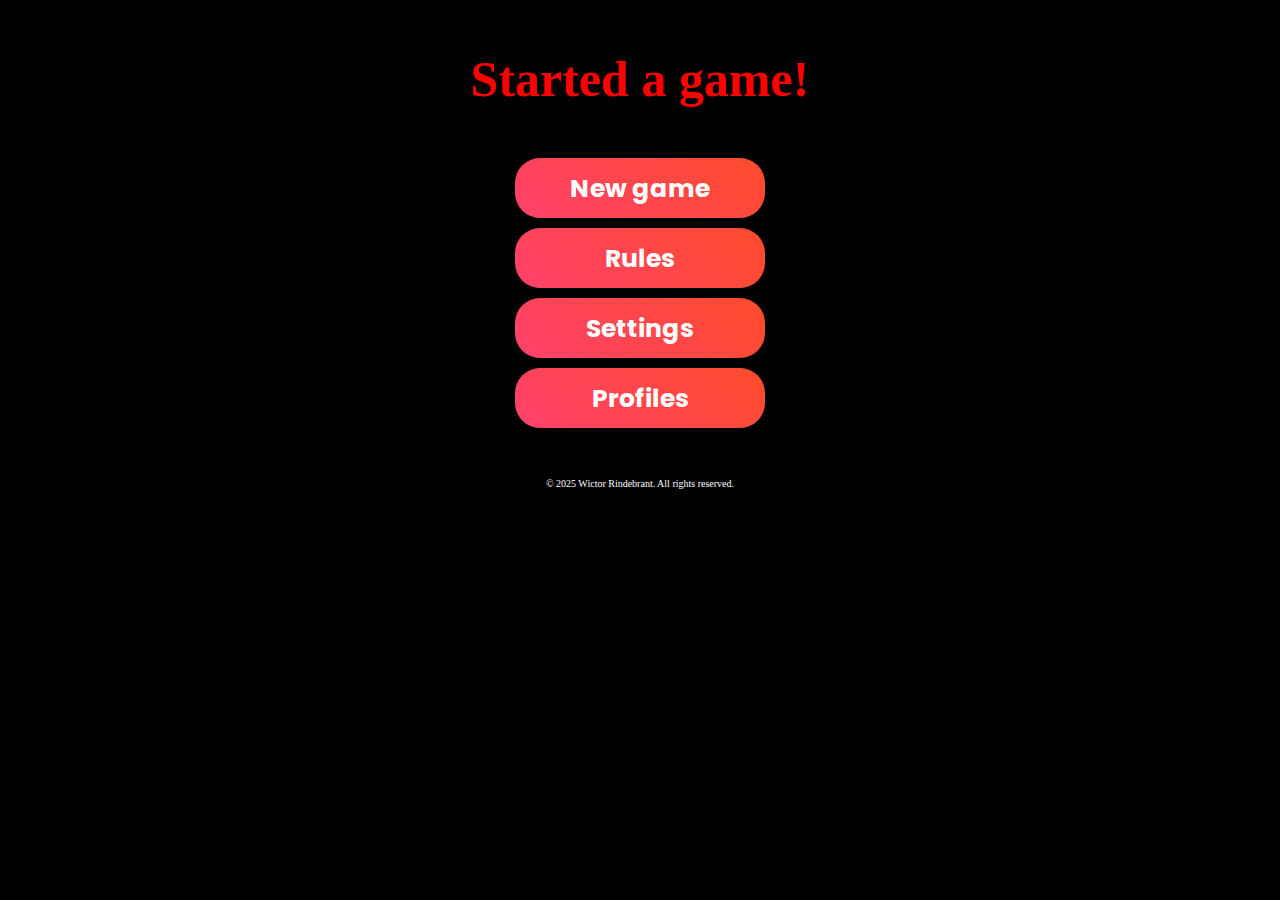
==== game.html @ 1c01279f "Added some buttons, made it look better and implemented js" ====
<!DOCTYPE html>
<html lang="en">
<head>
    <meta charset="UTF-8">
    <meta name="viewport" content="width=device-width, initial-scale=1.0">
    <meta name="description" content="A basic web application to get started.">
    <meta name="author" content="Your Name">
    <title>My Web Application</title>
    <!-- Link to an external CSS file -->
    <link rel="stylesheet" href="./css/start.css">
    <!-- Favicon -->
    <link rel="icon" type="image/png" href="favicon.png">
</head>
<body>
    <main>
        <section id="start">
            <h1 id="start-txt">Started a game!</h1>
            <div class="button-container">
                <button class="option-btn" id="new-game">New game</button>
                <button class="option-btn">Rules</button>
                <button class="option-btn">Settings</button>
                <button class="option-btn" onclick="navigateToPage('index.html')">Profiles</button>
            </div>
        </section>
    </main>

    <footer>
        <p id="copy-right">&copy; 2025 Wictor Rindebrant. All rights reserved.</p>
    </footer>

    <!-- Link to an external JavaScript file -->
    <script src="./js/app.js"></script>
</body>
</html>
---- css/start.css ----
@import url('https://fonts.googleapis.com/css2?family=Poppins:wght@400;600&display=swap');

body {
    background-color: black;
    color: white;
}

h1 {
    color: red;
}

#start-txt {
    display: flex;
    flex-direction: column;
    align-items: center;
    gap: 10px;
    margin-top: 50px;
    font-size: 50px;
}

.button-container {
    display: flex;
    flex-direction: column;
    align-items: center;
    gap: 10px;
    margin-top: 50px;
}

.option-btn {
    width: 200px;
    height: 50px;
    font-size: 30px;
}

#copy-right {
    display: flex;
    flex-direction: column;
    align-items: center;
    gap: 10px;
    margin-top: 50px;
    font-size: 10px;
}

.option-btn {
    padding: 12px 25px;
    font-size: 25px;
    font-weight: bold;
    font-family: 'Poppins', sans-serif;
    border: none;
    background: linear-gradient(45deg, #ff416c, #ff4b2b);
    color: white;
    cursor: pointer;
    border-radius: 25px;
    height: 60px;
    width: 250px;
    text-align: center;
    transition: all 0.3s ease;
    box-shadow: 0px 4px 10px rgba(0, 0, 0, 0.2);
}

.option-btn:hover {
    transform: scale(1.1);
    box-shadow: 0px 6px 15px rgba(0, 0, 0, 0.3);
}
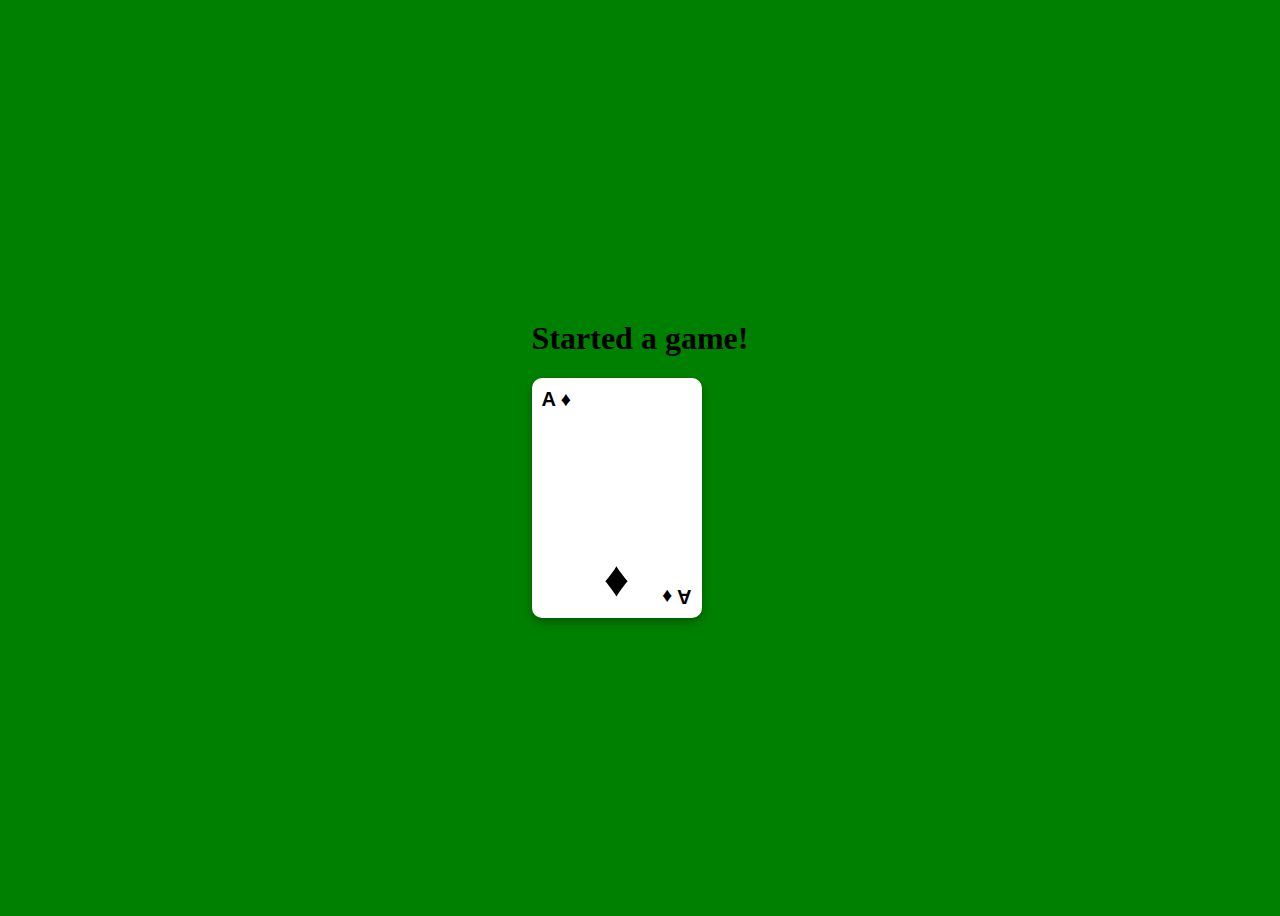
==== commit 355490cd: "Fixed game side" ====
--- a/game.html
+++ b/game.html
@@ -7,7 +7,7 @@
     <meta name="author" content="Your Name">
     <title>My Web Application</title>
     <!-- Link to an external CSS file -->
-    <link rel="stylesheet" href="./css/start.css">
+    <link rel="stylesheet" href="./css/game.css">
     <!-- Favicon -->
     <link rel="icon" type="image/png" href="favicon.png">
 </head>
@@ -15,18 +15,13 @@
     <main>
         <section id="start">
             <h1 id="start-txt">Started a game!</h1>
-            <div class="button-container">
-                <button class="option-btn" id="new-game">New game</button>
-                <button class="option-btn">Rules</button>
-                <button class="option-btn">Settings</button>
-                <button class="option-btn" onclick="navigateToPage('index.html')">Profiles</button>
+            <div class="card">
+                <div class="corner">A ♦</div>
+                <div class="suit">♦</div>
+                <div class="corner bottom-right">A ♦</div>
             </div>
         </section>
     </main>
-
-    <footer>
-        <p id="copy-right">&copy; 2025 Wictor Rindebrant. All rights reserved.</p>
-    </footer>
 
     <!-- Link to an external JavaScript file -->
     <script src="./js/app.js"></script>
--- a/css/game.css
+++ b/css/game.css
@@ -0,0 +1,45 @@
+body {
+    display: flex;
+    justify-content: center;
+    align-items: center;
+    height: 100vh;
+    background-color: green;
+}
+
+.card {
+    width: 150px;
+    height: 220px;
+    background-color: white;
+    border-radius: 10px;
+    box-shadow: 0 4px 10px rgba(0, 0, 0, 0.3);
+    display: flex;
+    flex-direction: column;
+    justify-content: space-between;
+    padding: 10px;
+    font-family: 'Arial', sans-serif;
+    font-weight: bold;
+    position: relative;
+}
+
+.corner {
+    font-size: 20px;
+}
+
+.suit {
+    font-size: 50px;
+    text-align: center;
+}
+
+.bottom-right {
+    position: absolute;
+    bottom: 10px;
+    right: 10px;
+    transform: rotate(180deg);
+}
+
+footer {
+    text-align: center;
+    margin-top: 20px;
+    font-size: 14px;
+    color: white;
+}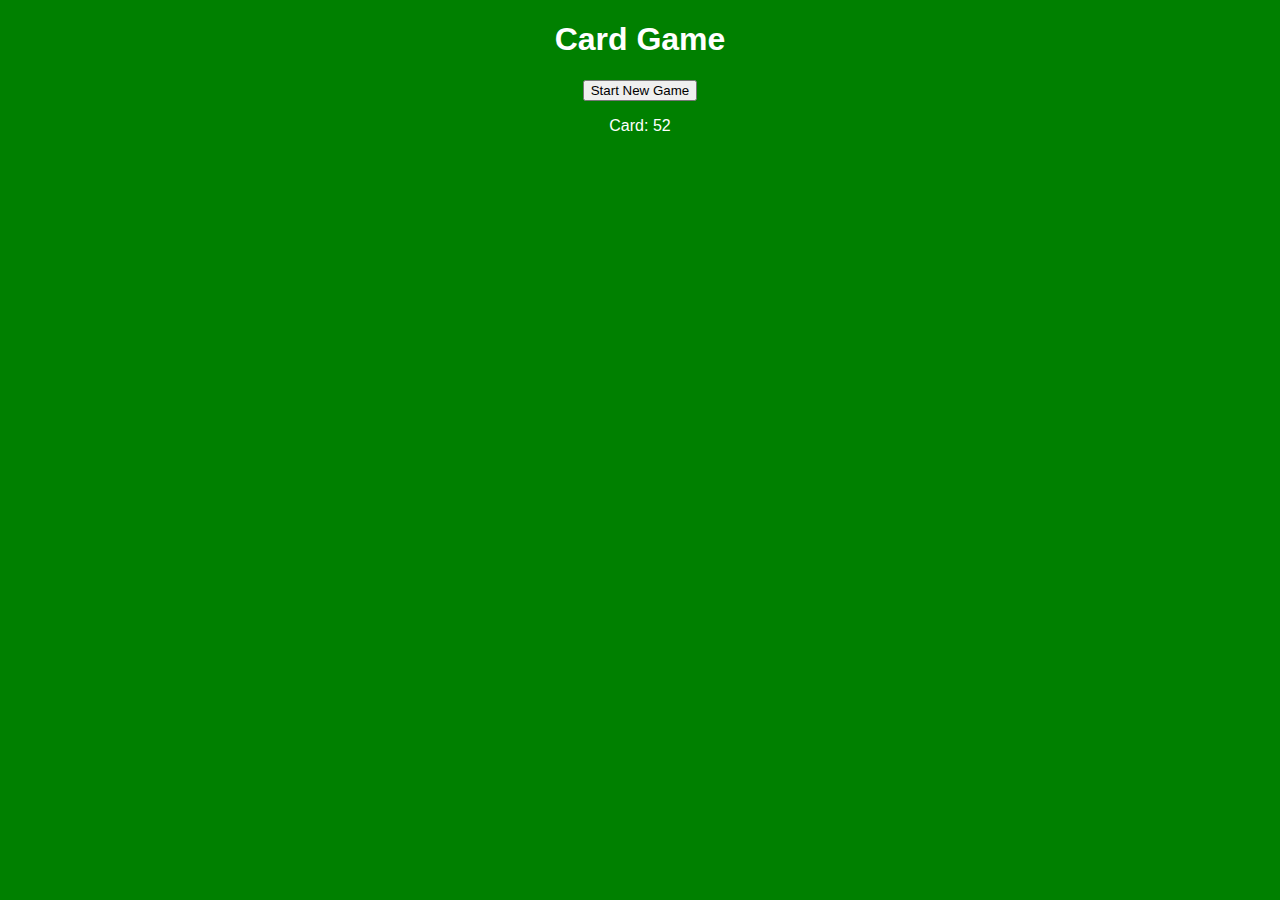
==== commit 08aec74e: "Fixed functionallity for game page" ====
--- a/game.html
+++ b/game.html
@@ -3,27 +3,14 @@
 <head>
     <meta charset="UTF-8">
     <meta name="viewport" content="width=device-width, initial-scale=1.0">
-    <meta name="description" content="A basic web application to get started.">
-    <meta name="author" content="Your Name">
-    <title>My Web Application</title>
-    <!-- Link to an external CSS file -->
+    <title>Card Game</title>
     <link rel="stylesheet" href="./css/game.css">
-    <!-- Favicon -->
-    <link rel="icon" type="image/png" href="favicon.png">
 </head>
 <body>
-    <main>
-        <section id="start">
-            <h1 id="start-txt">Started a game!</h1>
-            <div class="card">
-                <div class="corner">A ♦</div>
-                <div class="suit">♦</div>
-                <div class="corner bottom-right">A ♦</div>
-            </div>
-        </section>
-    </main>
-
-    <!-- Link to an external JavaScript file -->
-    <script src="./js/app.js"></script>
+    <h1 style="color: white;">Card Game</h1>
+    <button onclick="startGame()">Start New Game</button>
+    <p style="color: white;">Card: <span id="cardsLeft">52</span></p>
+    <div id="game"></div>
+    <script src="./js/game.js"></script>
 </body>
 </html>
--- a/css/game.css
+++ b/css/game.css
@@ -1,45 +1,53 @@
 body {
-    display: flex;
-    justify-content: center;
-    align-items: center;
-    height: 100vh;
+    font-family: Arial, sans-serif;
+    text-align: center;
     background-color: green;
 }
-
 .card {
-    width: 150px;
-    height: 220px;
+    display: inline-block;
+    width: 120px;
+    height: 180px;
+    border-radius: 10px;
+    border: 2px solid black;
+    text-align: center;
+    margin: 10px;
+    padding: 10px;
     background-color: white;
-    border-radius: 10px;
-    box-shadow: 0 4px 10px rgba(0, 0, 0, 0.3);
-    display: flex;
-    flex-direction: column;
-    justify-content: space-between;
-    padding: 10px;
-    font-family: 'Arial', sans-serif;
+    box-shadow: 3px 3px 10px rgba(0, 0, 0, 0.3);
+    position: relative;
+    font-size: 24px;
     font-weight: bold;
-    position: relative;
 }
-
-.corner {
-    font-size: 20px;
+.card.red {
+    color: red;
 }
-
-.suit {
-    font-size: 50px;
-    text-align: center;
+.card.black {
+    color: black;
 }
-
-.bottom-right {
+.card .top-left, .card .bottom-right {
     position: absolute;
-    bottom: 10px;
-    right: 10px;
+    font-size: 18px;
+}
+.card .top-left {
+    top: 5px;
+    left: 5px;
+}
+.card .bottom-right {
+    bottom: 5px;
+    right: 5px;
     transform: rotate(180deg);
 }
-
-footer {
-    text-align: center;
-    margin-top: 20px;
-    font-size: 14px;
-    color: white;
+.card .center {
+    position: absolute;
+    top: 50%;
+    left: 50%;
+    transform: translate(-50%, -50%);
+    font-size: 32px;
+}
+.card.back {
+    background-color: red;
+    background-image: linear-gradient(45deg, darkred 25%, transparent 25%, transparent 75%, darkred 75%, darkred), 
+                      linear-gradient(45deg, darkred 25%, transparent 25%, transparent 75%, darkred 75%, darkred);
+    background-size: 20px 20px;
+    background-position: 0 0, 10px 10px;
 }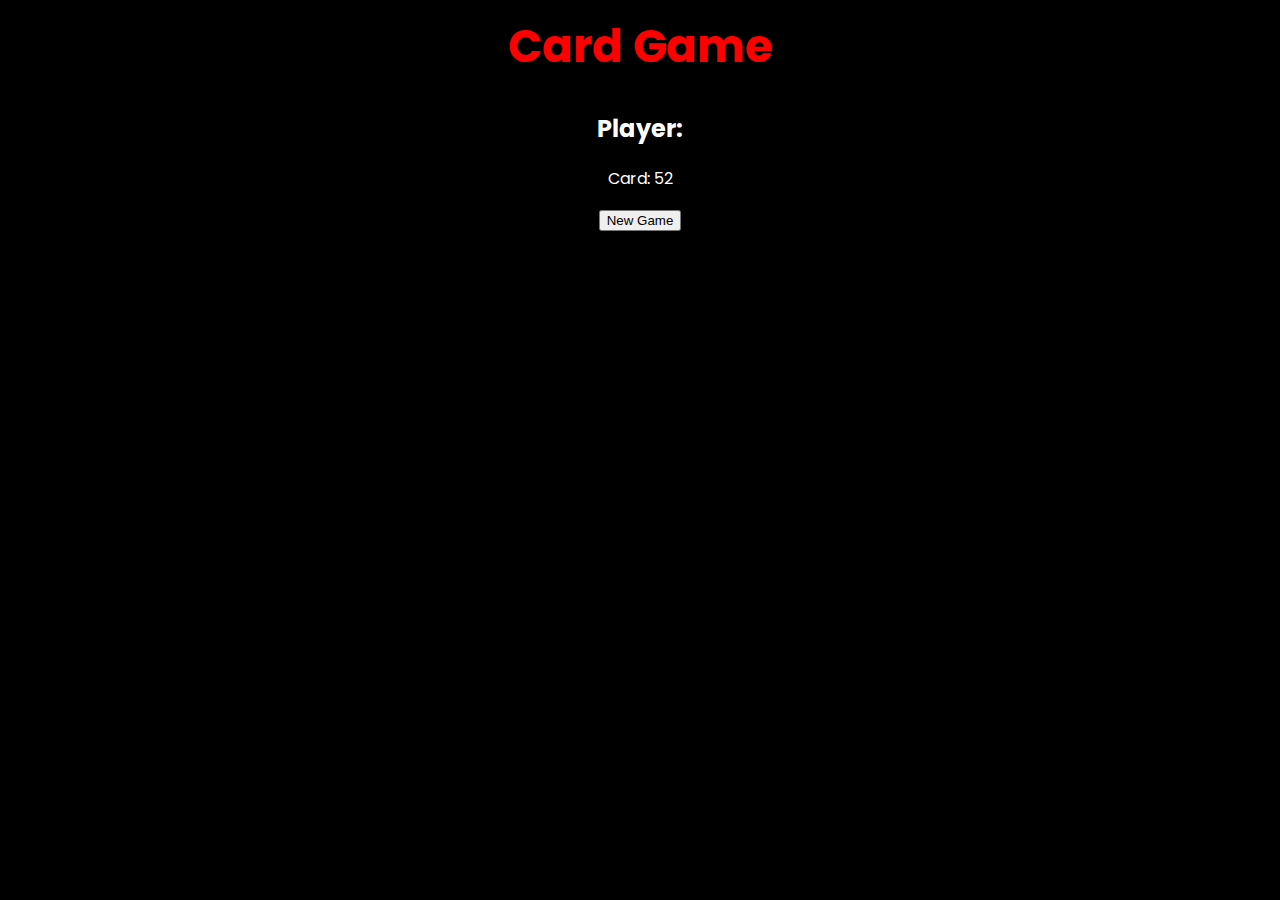
==== commit 2dd45a9e: "Fixed scaling for phone and fixed a little on game" ====
--- a/game.html
+++ b/game.html
@@ -1,16 +1,24 @@
 <!DOCTYPE html>
 <html lang="en">
+
 <head>
     <meta charset="UTF-8">
     <meta name="viewport" content="width=device-width, initial-scale=1.0">
     <title>Card Game</title>
     <link rel="stylesheet" href="./css/game.css">
 </head>
+
 <body>
-    <h1 style="color: white;">Card Game</h1>
-    <button onclick="startGame()">Start New Game</button>
-    <p style="color: white;">Card: <span id="cardsLeft">52</span></p>
-    <div id="game"></div>
+    <div id="mobile-size"></div>
+    <main>
+        <h1 id="start-txt">Card Game</h1>
+        <h2>Player: </h2>
+        <div id="game"></div>
+        <p>Card: <span id="cardsLeft">52</span></p>
+        <button id="start-btn" onclick="startGame()">New Game</button>
+    </main>
+
     <script src="./js/game.js"></script>
 </body>
-</html>
+
+</html>--- a/css/game.css
+++ b/css/game.css
@@ -1,12 +1,54 @@
+@import url('https://fonts.googleapis.com/css2?family=Poppins:wght@400;600&display=swap');
+
+/* === Global Styles === */
 body {
-    font-family: Arial, sans-serif;
+    background-color: black;
+    color: white;
+    display: flex;
+    justify-content: center;
+    flex-direction: column;
+    align-items: center;
     text-align: center;
-    background-color: green;
+    font-family: 'Poppins', sans-serif;
 }
+
+/* === Headings === */
+h1 {
+    color: red;
+    text-align: center;
+}
+
+/* === Mobile Guide Frame === */
+#mobile-size {
+    position: fixed;
+    top: 50%;
+    left: 50%;
+    transform: translate(-50%, -50%);
+    width: 360px;
+    /* Typical mobile width */
+    height: 612px;
+    /* Typical mobile height */
+    /* outline: 2px dashed red;
+    /* Outline instead of border */
+    pointer-events: none;
+    /* Ensures clicks go through */
+    z-index: 9999;
+}
+
+/* === Centered Start Text === */
+#start-txt {
+    display: flex;
+    flex-direction: column;
+    align-items: center;
+    margin-top: 5px;
+    font-size: 45px;
+}
+
+/* === Card Styles === */
 .card {
     display: inline-block;
-    width: 120px;
-    height: 180px;
+    width: 230px;
+    height: 345px;
     border-radius: 10px;
     border: 2px solid black;
     text-align: center;
@@ -18,36 +60,45 @@
     font-size: 24px;
     font-weight: bold;
 }
+
 .card.red {
     color: red;
 }
+
 .card.black {
     color: black;
 }
-.card .top-left, .card .bottom-right {
+
+/* === Card Positioning === */
+.card .top-left,
+.card .bottom-right {
     position: absolute;
-    font-size: 18px;
+    font-size: 32px;
 }
+
 .card .top-left {
     top: 5px;
-    left: 5px;
+    left: 10px;
 }
+
 .card .bottom-right {
     bottom: 5px;
-    right: 5px;
-    transform: rotate(180deg);
+    right: 10px;
 }
+
 .card .center {
     position: absolute;
     top: 50%;
     left: 50%;
     transform: translate(-50%, -50%);
-    font-size: 32px;
+    font-size: 40px;
 }
+
+/* === Card Back Styles === */
 .card.back {
     background-color: red;
-    background-image: linear-gradient(45deg, darkred 25%, transparent 25%, transparent 75%, darkred 75%, darkred), 
-                      linear-gradient(45deg, darkred 25%, transparent 25%, transparent 75%, darkred 75%, darkred);
+    background-image: linear-gradient(45deg, darkred 25%, transparent 25%, transparent 75%, darkred 75%, darkred),
+        linear-gradient(45deg, darkred 25%, transparent 25%, transparent 75%, darkred 75%, darkred);
     background-size: 20px 20px;
     background-position: 0 0, 10px 10px;
-}+}
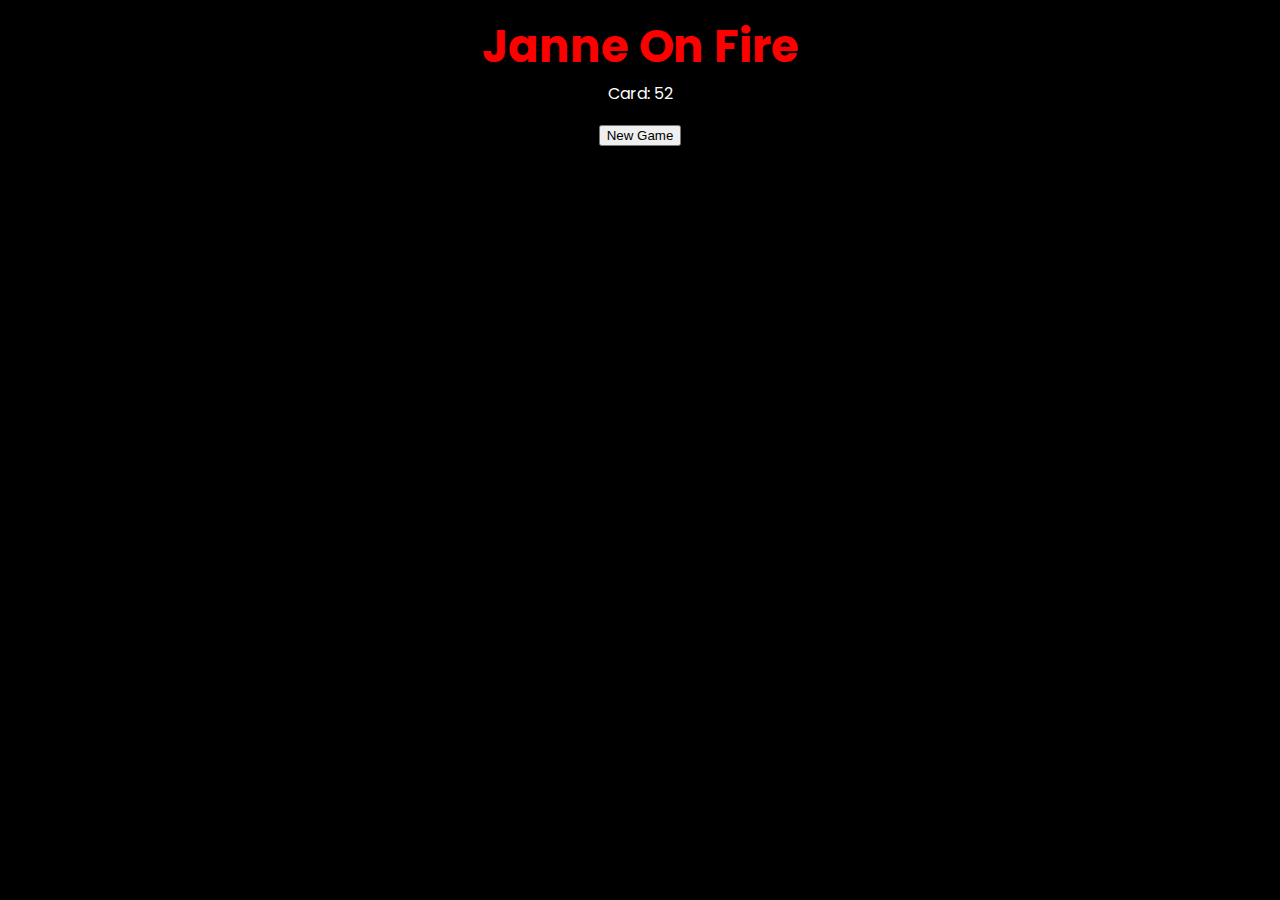
==== commit b3176792: "First playable version" ====
--- a/game.html
+++ b/game.html
@@ -11,9 +11,9 @@
 <body>
     <div id="mobile-size"></div>
     <main>
-        <h1 id="start-txt">Card Game</h1>
-        <h2>Player: </h2>
+        <h1 id="player">Janne On Fire</h2>
         <div id="game"></div>
+        <h2 id="desc"></h2>
         <p>Card: <span id="cardsLeft">52</span></p>
         <button id="start-btn" onclick="startGame()">New Game</button>
     </main>
--- a/css/game.css
+++ b/css/game.css
@@ -24,24 +24,34 @@
     top: 50%;
     left: 50%;
     transform: translate(-50%, -50%);
-    width: 360px;
-    /* Typical mobile width */
-    height: 612px;
-    /* Typical mobile height */
-    /* outline: 2px dashed red;
-    /* Outline instead of border */
-    pointer-events: none;
-    /* Ensures clicks go through */
+    width: 360px;  /* Typical mobile width */
+    height: 612px; /* Typical mobile height */
+    /* outline: 2px dashed red; /* Outline instead of border */
+    pointer-events: none; /* Ensures clicks go through */
     z-index: 9999;
 }
 
+#game {
+    margin-top: -30px;
+}
+
 /* === Centered Start Text === */
-#start-txt {
+#player {
     display: flex;
     flex-direction: column;
     align-items: center;
     margin-top: 5px;
     font-size: 45px;
+}
+
+#desc {
+    color: lightblue;
+    margin-top: -10px;
+    margin-left: 17px;
+    font-size: 16px;
+    width: 240px;
+    height: 70px;
+    /* outline: 2px dashed red; /* Outline instead of border */
 }
 
 /* === Card Styles === */
